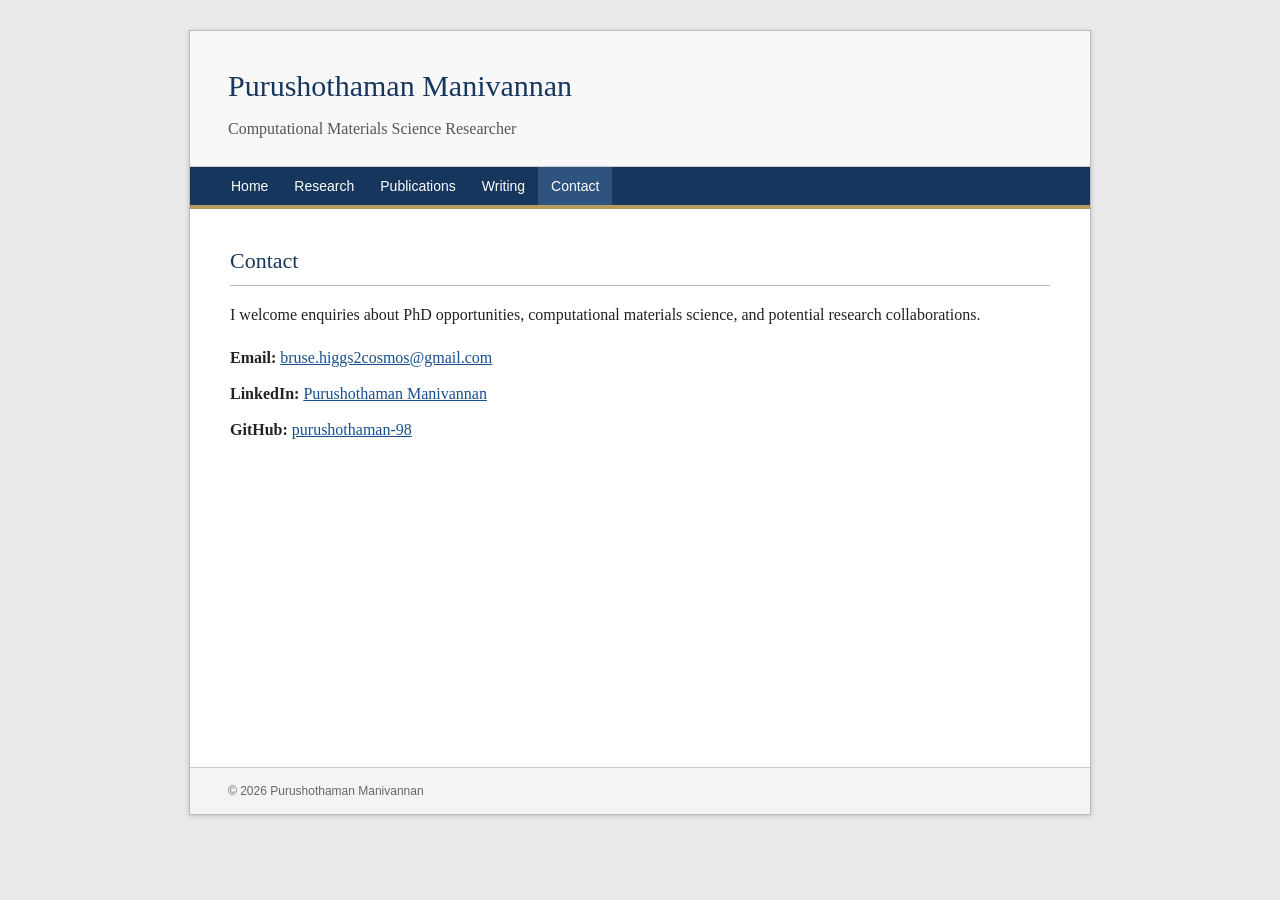
==== contact.html @ aa517b18 "Add contact page" ====
<!doctype html><html lang="en"><head><meta charset="utf-8"><meta name="viewport" content="width=device-width, initial-scale=1"><title>Contact | Purushothaman Manivannan</title><meta name="description" content="Contact Purushothaman Manivannan."><link rel="stylesheet" href="style.css"></head><body><div class="site">
<header><h1>Purushothaman Manivannan</h1><p>Computational Materials Science Researcher</p></header>
<nav aria-label="Main navigation"><a href="index.html">Home</a><a href="research.html">Research</a><a href="publications.html">Publications</a><a href="trends.html">Writing</a><a class="active" href="contact.html">Contact</a></nav>
<main><h2>Contact</h2><p>I welcome enquiries about PhD opportunities, computational materials science, and potential research collaborations.</p><ul class="contact-list"><li><strong>Email:</strong> <a href="mailto:bruse.higgs2cosmos@gmail.com">bruse.higgs2cosmos@gmail.com</a></li><li><strong>LinkedIn:</strong> <a href="https://www.linkedin.com/in/purushothaman-manivannan-a720a4236/" target="_blank" rel="noopener">Purushothaman Manivannan</a></li><li><strong>GitHub:</strong> <a href="https://github.com/purushothaman-98" target="_blank" rel="noopener">purushothaman-98</a></li></ul>
</main><footer>© 2026 Purushothaman Manivannan</footer></div></body></html>
---- style.css ----
html{overflow-y:scroll}body{margin:0;background:#e9e9e9;color:#222;font:16px/1.65 Georgia,"Times New Roman",serif}.site{width:900px;max-width:calc(100% - 32px);margin:30px auto;background:#fff;border:1px solid #bbb;box-shadow:0 1px 5px rgba(0,0,0,.18)}header{padding:30px 38px 24px;background:#f8f8f8;border-bottom:1px solid #ccc}header h1{margin:0;color:#17365d;font-size:30px;font-weight:normal}header p{margin:5px 0 0;color:#555;font-size:16px}nav{padding:0 28px;background:#17365d;border-bottom:4px solid #b79b5b}nav a{display:inline-block;padding:11px 13px;color:#fff;text-decoration:none;font:14px Arial,sans-serif}nav a:hover,nav a.active{background:#2d537e}main{min-height:480px;padding:34px 40px 44px}h2{margin:0 0 16px;padding-bottom:6px;color:#17365d;border-bottom:1px solid #bbb;font-size:22px;font-weight:normal}h2:not(:first-child){margin-top:32px}h3{margin:22px 0 8px;color:#333;font-size:18px}p{margin:0 0 16px}a{color:#174f8c}a:hover{color:#8b651f}ul{padding-left:24px}.notice{margin:25px 0;padding:13px 16px;background:#f6f2e7;border-left:4px solid #b79b5b}.project{margin-bottom:28px}.project h3{margin-bottom:5px}.label{color:#765b24;font:12px Arial,sans-serif;font-weight:bold;letter-spacing:.08em;text-transform:uppercase}.details{width:100%;border-collapse:collapse}.details th,.details td{padding:9px 10px;border-bottom:1px solid #ddd;text-align:left;vertical-align:top}.details th{width:150px;color:#17365d;font-weight:normal}.publication{margin-bottom:23px;padding-left:16px;border-left:3px solid #ccc}.publication p{margin:4px 0}.contact-list{list-style:none;padding:0}.contact-list li{margin:10px 0}footer{padding:16px 38px;background:#f4f4f4;border-top:1px solid #ccc;color:#666;font:12px Arial,sans-serif}@media(max-width:650px){.site{max-width:100%;margin:0;border:0}header,main{padding-left:22px;padding-right:22px}nav{padding:0 10px}nav a{padding:10px 8px;font-size:13px}.details th,.details td{display:block;width:auto;padding-bottom:3px}.details td{padding-top:0}}
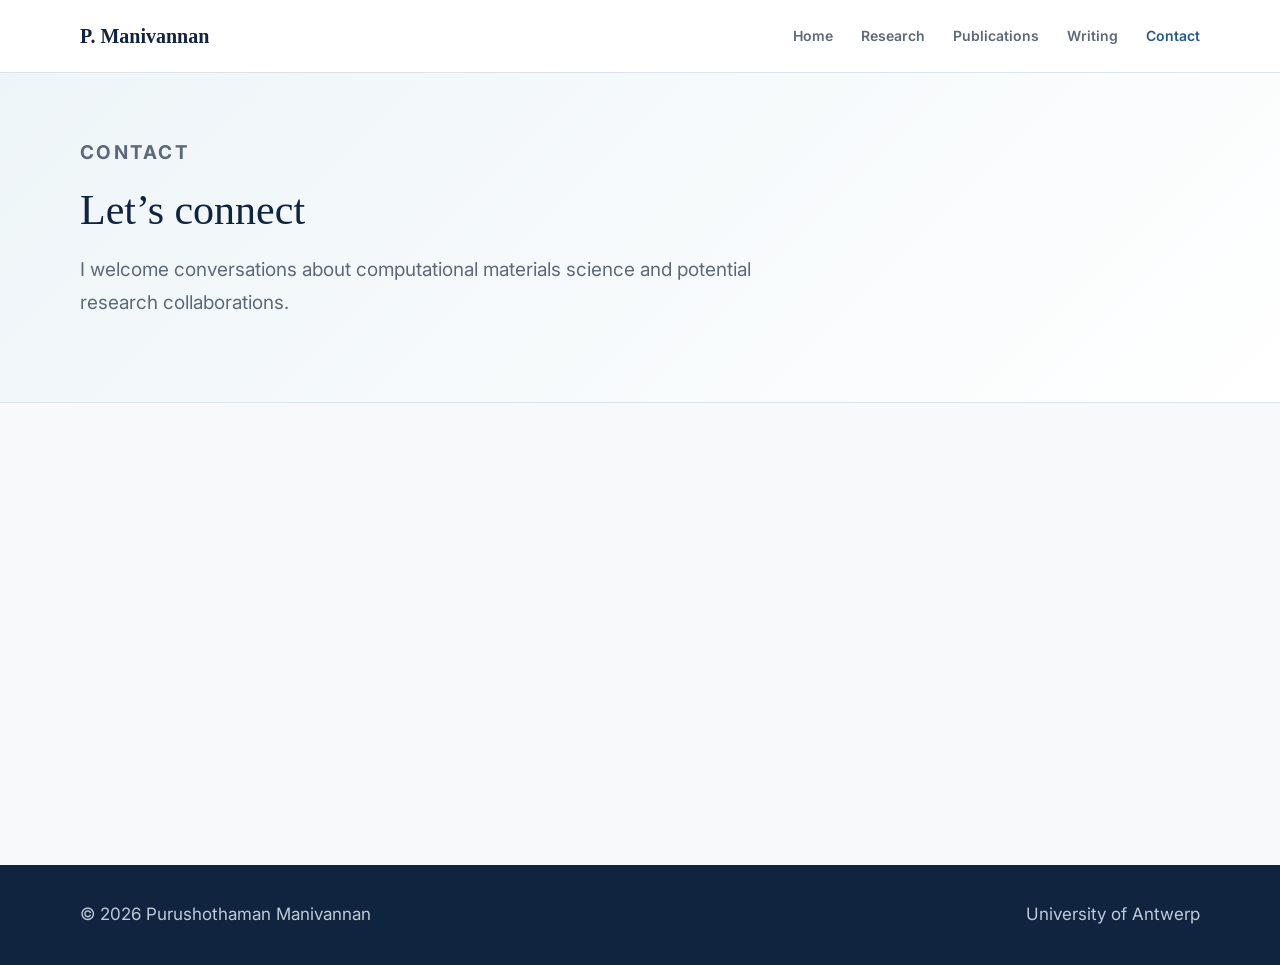
==== commit b5581b45: "Correct affiliation on contact page" ====
--- a/contact.html
+++ b/contact.html
@@ -1,5 +1 @@
-<!doctype html><html lang="en"><head><meta charset="utf-8"><meta name="viewport" content="width=device-width, initial-scale=1"><title>Contact | Purushothaman Manivannan</title><meta name="description" content="Contact Purushothaman Manivannan."><link rel="stylesheet" href="style.css"></head><body><div class="site">
-<header><h1>Purushothaman Manivannan</h1><p>Computational Materials Science Researcher</p></header>
-<nav aria-label="Main navigation"><a href="index.html">Home</a><a href="research.html">Research</a><a href="publications.html">Publications</a><a href="trends.html">Writing</a><a class="active" href="contact.html">Contact</a></nav>
-<main><h2>Contact</h2><p>I welcome enquiries about PhD opportunities, computational materials science, and potential research collaborations.</p><ul class="contact-list"><li><strong>Email:</strong> <a href="mailto:bruse.higgs2cosmos@gmail.com">bruse.higgs2cosmos@gmail.com</a></li><li><strong>LinkedIn:</strong> <a href="https://www.linkedin.com/in/purushothaman-manivannan-a720a4236/" target="_blank" rel="noopener">Purushothaman Manivannan</a></li><li><strong>GitHub:</strong> <a href="https://github.com/purushothaman-98" target="_blank" rel="noopener">purushothaman-98</a></li></ul>
-</main><footer>© 2026 Purushothaman Manivannan</footer></div></body></html>
+<!doctype html><html lang="en"><head><meta charset="utf-8"><meta name="viewport" content="width=device-width,initial-scale=1"><title>Contact | Purushothaman Manivannan</title><meta name="description" content="Contact Purushothaman Manivannan at the University of Antwerp."><link rel="preconnect" href="https://fonts.googleapis.com"><link rel="preconnect" href="https://fonts.gstatic.com" crossorigin><link href="https://fonts.googleapis.com/css2?family=Inter:wght@400;600;700&display=swap" rel="stylesheet"><link rel="stylesheet" href="style.css"></head><body><header class="site-header"><div class="wrap nav-wrap"><a class="brand" href="index.html">P. Manivannan</a><button class="menu-button" aria-label="Open navigation" aria-expanded="false">☰</button><nav class="nav-links"><a href="index.html">Home</a><a href="research.html">Research</a><a href="publications.html">Publications</a><a href="trends.html">Writing</a><a class="active" href="contact.html">Contact</a></nav></div></header><section class="page-hero"><div class="wrap"><p class="eyebrow">Contact</p><h1 class="page-title">Let’s connect</h1><p>I welcome conversations about computational materials science and potential research collaborations.</p></div></section><main class="wrap"><section class="contact-box reveal"><h2>Contact details</h2><p><strong>Purushothaman Manivannan</strong><br>PhD Student<br>University of Antwerp</p><div class="actions"><a class="button primary" href="mailto:bruse.higgs2cosmos@gmail.com">Email me</a><a class="button" href="https://www.linkedin.com/in/purushothaman-manivannan-a720a4236/" target="_blank" rel="noopener">LinkedIn</a><a class="button" href="https://github.com/purushothaman-98" target="_blank" rel="noopener">GitHub</a></div></section></main><footer><div class="wrap"><span>© 2026 Purushothaman Manivannan</span><span>University of Antwerp</span></div></footer><script src="script.js"></script></body></html>
--- a/style.css
+++ b/style.css
@@ -1 +1 @@
-html{overflow-y:scroll}body{margin:0;background:#e9e9e9;color:#222;font:16px/1.65 Georgia,"Times New Roman",serif}.site{width:900px;max-width:calc(100% - 32px);margin:30px auto;background:#fff;border:1px solid #bbb;box-shadow:0 1px 5px rgba(0,0,0,.18)}header{padding:30px 38px 24px;background:#f8f8f8;border-bottom:1px solid #ccc}header h1{margin:0;color:#17365d;font-size:30px;font-weight:normal}header p{margin:5px 0 0;color:#555;font-size:16px}nav{padding:0 28px;background:#17365d;border-bottom:4px solid #b79b5b}nav a{display:inline-block;padding:11px 13px;color:#fff;text-decoration:none;font:14px Arial,sans-serif}nav a:hover,nav a.active{background:#2d537e}main{min-height:480px;padding:34px 40px 44px}h2{margin:0 0 16px;padding-bottom:6px;color:#17365d;border-bottom:1px solid #bbb;font-size:22px;font-weight:normal}h2:not(:first-child){margin-top:32px}h3{margin:22px 0 8px;color:#333;font-size:18px}p{margin:0 0 16px}a{color:#174f8c}a:hover{color:#8b651f}ul{padding-left:24px}.notice{margin:25px 0;padding:13px 16px;background:#f6f2e7;border-left:4px solid #b79b5b}.project{margin-bottom:28px}.project h3{margin-bottom:5px}.label{color:#765b24;font:12px Arial,sans-serif;font-weight:bold;letter-spacing:.08em;text-transform:uppercase}.details{width:100%;border-collapse:collapse}.details th,.details td{padding:9px 10px;border-bottom:1px solid #ddd;text-align:left;vertical-align:top}.details th{width:150px;color:#17365d;font-weight:normal}.publication{margin-bottom:23px;padding-left:16px;border-left:3px solid #ccc}.publication p{margin:4px 0}.contact-list{list-style:none;padding:0}.contact-list li{margin:10px 0}footer{padding:16px 38px;background:#f4f4f4;border-top:1px solid #ccc;color:#666;font:12px Arial,sans-serif}@media(max-width:650px){.site{max-width:100%;margin:0;border:0}header,main{padding-left:22px;padding-right:22px}nav{padding:0 10px}nav a{padding:10px 8px;font-size:13px}.details th,.details td{display:block;width:auto;padding-bottom:3px}.details td{padding-top:0}}
+:root{--navy:#10233f;--blue:#245b8f;--teal:#3b8d8a;--gold:#d0a85c;--ink:#172033;--muted:#5d6878;--paper:#fff;--soft:#f3f7fa;--line:#dce4eb;--shadow:0 18px 45px rgba(16,35,63,.10)}*{box-sizing:border-box}html{scroll-behavior:smooth}body{margin:0;color:var(--ink);background:#f7f9fb;font:17px/1.72 Inter,Arial,sans-serif}a{color:var(--blue);text-decoration:none}a:hover{color:var(--teal)}.wrap{width:min(1120px,calc(100% - 40px));margin:auto}.skip{position:absolute;left:-9999px}.skip:focus{left:16px;top:16px;z-index:20;padding:10px;background:#fff}.site-header{position:sticky;top:0;z-index:10;background:rgba(255,255,255,.94);border-bottom:1px solid var(--line);backdrop-filter:blur(12px)}.nav-wrap{display:flex;align-items:center;justify-content:space-between;min-height:72px}.brand{color:var(--navy);font-family:Georgia,serif;font-size:20px;font-weight:bold}.nav-links{display:flex;align-items:center;gap:28px}.nav-links a{color:var(--muted);font-size:14px;font-weight:600}.nav-links a.active,.nav-links a:hover{color:var(--blue)}.menu-button{display:none;border:0;background:none;color:var(--navy);font-size:24px}.hero{position:relative;overflow:hidden;padding:96px 0 88px;background:linear-gradient(125deg,#10233f,#194b73 65%,#287d7a);color:#fff}.hero:after{content:"";position:absolute;width:460px;height:460px;right:-150px;top:-220px;border:80px solid rgba(255,255,255,.06);border-radius:50%}.hero-grid{position:relative;z-index:1;display:grid;grid-template-columns:1.45fr .65fr;gap:70px;align-items:center}.eyebrow{margin:0 0 15px;color:#a9d9d7;font-size:13px;font-weight:700;letter-spacing:.12em;text-transform:uppercase}.hero h1{max-width:760px;margin:0 0 20px;font:clamp(40px,6vw,72px)/1.08 Georgia,serif;letter-spacing:-.025em}.hero .lead{max-width:730px;color:#e1eaf1;font-size:20px}.hero-card{padding:28px;border:1px solid rgba(255,255,255,.22);background:rgba(255,255,255,.08);box-shadow:0 20px 45px rgba(0,0,0,.12)}.hero-card strong{display:block;margin-bottom:4px;color:#fff}.hero-card span{color:#d6e3eb}.actions{display:flex;flex-wrap:wrap;gap:12px;margin-top:28px}.button{display:inline-flex;align-items:center;justify-content:center;min-height:46px;padding:10px 17px;border:1px solid var(--blue);border-radius:5px;font-size:14px;font-weight:700;transition:.2s ease}.button.primary{background:var(--gold);border-color:var(--gold);color:var(--navy)}.button.light{border-color:rgba(255,255,255,.5);color:#fff}.button:hover{transform:translateY(-2px);box-shadow:0 7px 20px rgba(0,0,0,.12)}main{padding:68px 0}.section{margin-bottom:72px}.section-head{display:flex;justify-content:space-between;gap:30px;align-items:end;margin-bottom:28px}.section h2,.page-title{margin:0;color:var(--navy);font:clamp(30px,4vw,42px)/1.2 Georgia,serif}.section-intro{max-width:660px;margin:8px 0 0;color:var(--muted)}.grid-3{display:grid;grid-template-columns:repeat(3,1fr);gap:20px}.card{position:relative;padding:27px;background:var(--paper);border:1px solid var(--line);border-radius:9px;box-shadow:0 8px 25px rgba(16,35,63,.05);transition:.25s ease}.card:hover{transform:translateY(-5px);box-shadow:var(--shadow);border-color:#b9ccd9}.card .number{color:var(--teal);font-size:13px;font-weight:800}.card h3{margin:12px 0 9px;color:var(--navy);font:20px/1.4 Georgia,serif}.card p{margin:0;color:var(--muted)}.two-col{display:grid;grid-template-columns:1.25fr .75fr;gap:44px}.panel{padding:30px;background:#fff;border:1px solid var(--line);border-radius:9px}.facts{margin:0}.facts div{padding:12px 0;border-bottom:1px solid var(--line)}.facts div:last-child{border:0}.facts dt{color:var(--navy);font-weight:700}.facts dd{margin:2px 0;color:var(--muted)}.tags{display:flex;flex-wrap:wrap;gap:9px}.tag{padding:7px 11px;border-radius:20px;background:#eaf2f6;color:var(--blue);font-size:13px;font-weight:700}.page-hero{padding:64px 0;background:linear-gradient(135deg,#eef5f8,#fff);border-bottom:1px solid var(--line)}.page-hero p{max-width:720px;color:var(--muted);font-size:19px}.project{display:grid;grid-template-columns:220px 1fr;gap:38px;padding:34px 0;border-bottom:1px solid var(--line)}.project-label{color:var(--teal);font-size:13px;font-weight:800;text-transform:uppercase;letter-spacing:.08em}.project h2{margin:0 0 12px;color:var(--navy);font:27px Georgia,serif}.project p,.project li{color:var(--muted)}.publication{padding:25px 0;border-bottom:1px solid var(--line)}.publication h2{margin:5px 0 8px;color:var(--navy);font:22px Georgia,serif}.meta{color:var(--teal);font-size:13px;font-weight:700;text-transform:uppercase;letter-spacing:.07em}.contact-box{max-width:760px;padding:38px;background:#fff;border:1px solid var(--line);border-radius:10px;box-shadow:var(--shadow)}footer{padding:35px 0;background:var(--navy);color:#bfcbd8}footer .wrap{display:flex;justify-content:space-between;gap:20px}footer a{color:#fff}.reveal{opacity:0;transform:translateY(18px);transition:opacity .6s ease,transform .6s ease}.reveal.visible{opacity:1;transform:none}@media(prefers-reduced-motion:reduce){*{scroll-behavior:auto!important}.reveal{opacity:1;transform:none;transition:none}.card,.button{transition:none}}@media(max-width:800px){.menu-button{display:block}.nav-links{display:none;position:absolute;left:0;right:0;top:72px;flex-direction:column;align-items:flex-start;gap:0;padding:12px 20px;background:#fff;border-bottom:1px solid var(--line)}.nav-links.open{display:flex}.nav-links a{width:100%;padding:11px}.hero{padding:70px 0}.hero-grid,.two-col,.grid-3{grid-template-columns:1fr}.hero-card{max-width:440px}.project{grid-template-columns:1fr;gap:8px}footer .wrap{flex-direction:column}}@media(max-width:520px){.wrap{width:min(100% - 26px,1120px)}.hero h1{font-size:42px}.actions{flex-direction:column}.button{width:100%}}
